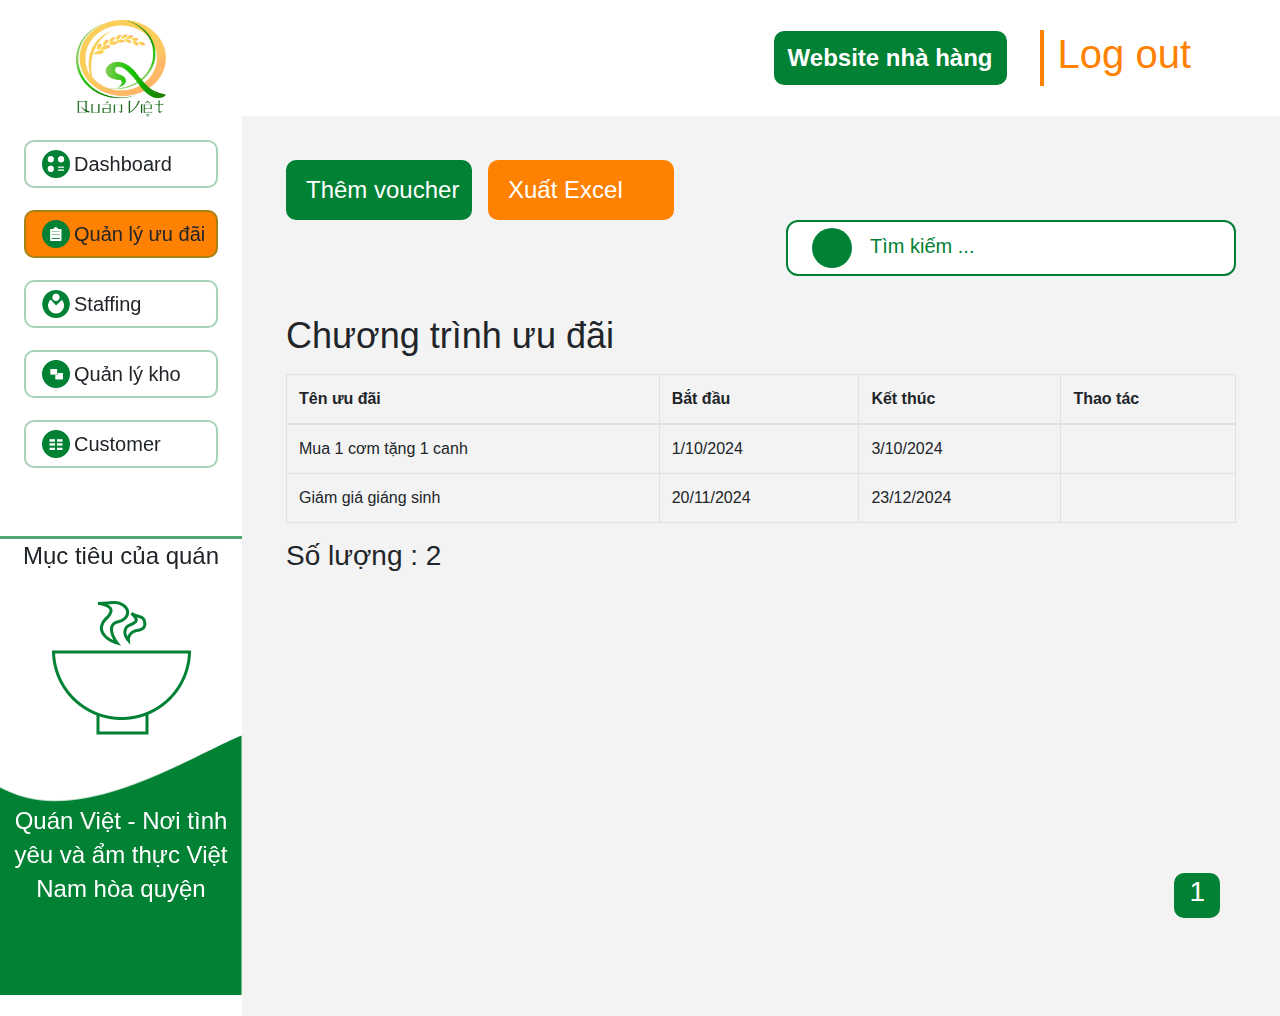
==== dashboard.html @ 126a93aa "update" ====
<!DOCTYPE html>
<html lang="en">
  <head>
    <title>Title</title>
    <!-- Required meta tags -->
    <meta charset="utf-8" />
    <meta
      name="viewport"
      content="width=device-width, initial-scale=1, shrink-to-fit=no"
    />

    <!-- Bootstrap CSS -->
    <link
      rel="stylesheet"
      href="https://stackpath.bootstrapcdn.com/bootstrap/4.3.1/css/bootstrap.min.css"
      integrity="sha384-ggOyR0iXCbMQv3Xipma34MD+dH/1fQ784/j6cY/iJTQUOhcWr7x9JvoRxT2MZw1T"
      crossorigin="anonymous"
    />
    <link
      rel="stylesheet"
      href="https://cdnjs.cloudflare.com/ajax/libs/font-awesome/6.6.0/css/all.min.css"
      integrity="sha512-Kc323vGBEqzTmouAECnVceyQqyqdsSiqLQISBL29aUW4U/M7pSPA/gEUZQqv1cwx4OnYxTxve5UMg5GT6L4JJg=="
      crossorigin="anonymous"
      referrerpolicy="no-referrer"
    />
    <link rel="stylesheet" href="./assets/css/dashboard.css" />
  </head>
  <body>
    <!-- Optional JavaScript -->
    <!-- jQuery first, then Popper.js, then Bootstrap JS -->
    <div class="app">
      <div class="dashboard__container">
        <div class="header">
          <button class="header__btn">
            <a href="https://fe-18.vercel.app/">Website nhà hàng</a>
          </button>
          <div class="header__logout">
            <h2 class="header__logout--text">Log out</h2>
            <i class="fa-solid fa-right-from-bracket header__logout--icon"></i>
          </div>
        </div>
        <div class="side__bar">
          <div class="side__bar--img">
            <img src="./assets/img/Asset 2 1.png" alt="" />
          </div>
          <div class="side__bar--list">
            <div class="side__bar--item">
              <img
                class="side__item--img"
                src="./assets/img/Group 51.png"
                alt=""
              />
              <h3 class="side__item--text">Dashboard</h3>
            </div>
            <div class="side__bar--item active">
              <img
                class="side__item--img"
                src="./assets/img/Group 157.png"
                alt=""
              />
              <h3 class="side__item--text">Quản lý ưu đãi</h3>
            </div>
            <div class="side__bar--item">
              <img
                class="side__item--img"
                src="./assets/img/Group 56.png"
                alt=""
              />
              <h3 class="side__item--text">Staffing</h3>
            </div>
            <div class="side__bar--item">
              <img
                class="side__item--img"
                src="./assets/img/Group 158.png"
                alt=""
              />
              <h3 class="side__item--text">Quản lý kho</h3>
            </div>
            <div class="side__bar--item">
              <img class="side__item--img" src="./assets/img/157.png" alt="" />
              <h3 class="side__item--text">Customer</h3>
            </div>
          </div>
          <div class="side__bar--goal">
            <h2 class="side__goal--heading">Mục tiêu của quán</h2>
            <img src="./assets/img/Group 131.png" alt="Phở" />
            <div class="side__goal--decs">
              <h3>Quán Việt - Nơi tình yêu và ẩm thực Việt Nam hòa quyện</h3>
            </div>
          </div>
        </div>
        <div class="content">
          <div class="content__function">
            <div
              class="content__function--item content__function--item-add"
              data-toggle="modal"
              data-target="#exampleModalCenter"
            >
              <i class="fa-solid fa-plus content__item--icon"></i>
              <h3 class="content__item--text">Thêm voucher</h3>
            </div>

            <div class="content__function--item content__function--item-export">
              <i class="fa-solid fa-upload content__item--icon"></i>
              <h3 class="content__item--text">Xuất Excel</h3>
            </div>
          </div>
          <div class="content__search">
            <div class="content__search--container">
              <div class="content__icon">
                <i
                  class="fa-solid fa-magnifying-glass content__search--icon"
                ></i>
              </div>
              <input
                type="text"
                class="content__search--input"
                placeholder="Tìm kiếm ..."
              />
            </div>
          </div>
          <div class="content__promotions">
            <h2>Chương trình ưu đãi</h2>
            <table class="table table-bordered">
              <thead>
                <tr>
                  <th>Tên ưu đãi</th>
                  <th>Bắt đầu</th>
                  <th>Kết thúc</th>
                  <th>Thao tác</th>
                </tr>
              </thead>
              <tbody>
                <tr>
                  <td>Mua 1 cơm tặng 1 canh</td>
                  <td>1/10/2024</td>
                  <td>3/10/2024</td>
                  <td>
                    <i
                      class="fa-regular fa-pen-to-square mr-16 promotions__icon"
                    ></i>
                    <i class="fa-solid fa-trash-can promotions__icon"></i>
                  </td>
                </tr>
                <tr>
                  <td>Giám giá giáng sinh</td>
                  <td>20/11/2024</td>
                  <td>23/12/2024</td>
                  <td>
                    <i
                      class="fa-regular fa-pen-to-square mr-16 promotions__icon"
                    ></i>
                    <i class="fa-solid fa-trash-can promotions__icon"></i>
                  </td>
                </tr>
              </tbody>
            </table>

            <div class="quantity__promotions">
              <h3>Số lượng : <span>2</span></h3>
            </div>
            <div class="pagination">
              <div class="pagination__icon">
                <i class="fa-solid fa-chevron-left"></i>
              </div>
              <div class="pagination__number"><h3>1</h3></div>
              <div class="pagination__icon">
                <i class="fa-solid fa-chevron-right"></i>
              </div>
            </div>
          </div>
        </div>
      </div>

      <!-- Modal thêm ưu đãi -->

      <!-- Button trigger modal -->

      <!-- Modal -->
      <div
        class="modal fade"
        id="exampleModalCenter"
        tabindex="-1"
        role="dialog"
        aria-labelledby="exampleModalCenterTitle"
        aria-hidden="true"
      >
        <div class="modal-dialog modal-dialog-centered" role="document">
          <div class="modal-content">
            <div class="modal-header">
              <h5 class="modal-title" id="exampleModalLongTitle">
                Modal title
              </h5>
              <button
                type="button"
                class="close"
                data-dismiss="modal"
                aria-label="Close"
              >
                <span aria-hidden="true">&times;</span>
              </button>
            </div>
            <div class="modal-body">...</div>
            <div class="modal-footer">
              <button
                type="button"
                class="btn btn-secondary"
                data-dismiss="modal"
              >
                Close
              </button>
              <button type="button" class="btn btn-primary">
                Save changes
              </button>
            </div>
          </div>
        </div>
      </div>
    </div>
    <script
      src="https://code.jquery.com/jquery-3.3.1.slim.min.js"
      integrity="sha384-q8i/X+965DzO0rT7abK41JStQIAqVgRVzpbzo5smXKp4YfRvH+8abtTE1Pi6jizo"
      crossorigin="anonymous"
    ></script>
    <script
      src="https://cdnjs.cloudflare.com/ajax/libs/popper.js/1.14.7/umd/popper.min.js"
      integrity="sha384-UO2eT0CpHqdSJQ6hJty5KVphtPhzWj9WO1clHTMGa3JDZwrnQq4sF86dIHNDz0W1"
      crossorigin="anonymous"
    ></script>
    <script
      src="https://stackpath.bootstrapcdn.com/bootstrap/4.3.1/js/bootstrap.min.js"
      integrity="sha384-JjSmVgyd0p3pXB1rRibZUAYoIIy6OrQ6VrjIEaFf/nJGzIxFDsf4x0xIM+B07jRM"
      crossorigin="anonymous"
    ></script>
  </body>
</html>
---- assets/css/dashboard.css ----
.header {
  display: flex;
  align-items: center;
  justify-content: flex-end;
  padding: 30px 79px 30px 0;
}

.header__btn {
  border: none;
  background-color: #008134;
  padding: 9px 14px;
  border-radius: 10px;
  margin-right: 33px;
}

.header__btn a {
  text-decoration: none;
  font-weight: 700;
  font-size: 24px;
  color: #fff;
  display: block;
}

.header__logout {
  display: flex;
  align-items: center;
  padding-left: 14px;
  border-left: 4px solid #ff8102;
  color: #ff8102;
}

.header__logout--text {
  font-weight: 500;
  font-size: 40px;
}

.header__logout--icon {
  font-size: 24px;
  margin-left: 10px;
}

.side__bar {
  width: 242px;
  position: fixed;
  top: 0;
  bottom: 0;
  z-index: 2;
}

.side__bar--img {
  display: flex;
  align-items: center;
  justify-content: center;
  padding: 20px 0;
}

.side__bar--img img {
  width: 90px;
  height: 100px;
}
.side__bar--list {
  padding: 0 24px;
  margin-bottom: 68px;
}

.side__bar--item {
  padding: 10px 0px 10px 16px;
  display: flex;
  align-items: center;
  width: 194px;
  height: 48px;
  border: 2px solid #00813459;
  border-radius: 10px;
  cursor: pointer;
}

.side__bar--item.active {
  background-color: #ff8102;
}

.side__bar--item:hover {
  opacity: 0.8;
  background-color: #ff8102;
  transition: all 0.3s;
  border: none;
}
.side__bar--item:first-child {
  margin-bottom: 22px;
}
.side__bar--item + .side__bar--item {
  margin-bottom: 22px;
}

.side__item--img {
  width: 28px;
  height: 28px;
  margin-right: 4px;
}

.side__item--text {
  font-weight: 500;
  font-size: 20px;
  line-height: 34px;
  margin-bottom: 0;
}
.side__bar--goal {
  display: flex;
  flex-direction: column;
  align-items: center;
  justify-content: center;
  border-top: 3px solid #008134b0;
}

.side__goal--heading {
  font-size: 24px;
  font-weight: 500;
  line-height: 34px;
}

.side__goal--decs {
  background: url("../img/138.png") top center / cover no-repeat;
  padding-top: 50%;
  height: 260px;
}

.side__goal--decs h3 {
  font-size: 24px;
  font-weight: 500;
  line-height: 34px;
  color: #fff;
  position: relative;
  top: -52px;
  text-align: center;
}
.content {
  margin-left: 242px;
  background-color: #f3f3f3;
  padding: 44px;
  height: 100vh;
}

.content__function {
  display: flex;
  align-items: center;
}

.content__function--item {
  display: flex;
  align-items: center;
  margin-right: 16px;
  padding: 10px 12px;
  border-radius: 10px;
  min-width: 186px;
  cursor: pointer;
}
.content__function--item:hover {
  opacity: 0.7;
  transition: all 0.3s ease;
}
.content__function--item-add {
  background-color: #008134;
}
.content__function--item-export {
  background-color: #ff8102;
}

.content__item--icon {
  font-size: 22px;
  color: #fff;
}

.content__item--text {
  margin-bottom: 0;
  margin-left: 8px;
  font-size: 24px;
  font-weight: 500;
  line-height: 40px;
  color: #fff;
}

.content__search {
  display: flex;
  justify-content: flex-end;
  align-items: center;
}

.content__search--container {
  background-color: #fff;
  padding: 6px 24px;
  width: 450px;
  display: flex;
  align-items: center;
  border-radius: 12px;
  border: 2px solid #008134;
}
.content__icon {
  width: 40px;
  height: 40px;
  background-color: #008134;
  display: flex;
  align-items: center;
  justify-content: center;
  border-radius: 50%;
}

.content__icon:hover {
  cursor: pointer;
  opacity: 0.7;
  transition: all 0.3s ease;
}
.content__search--icon {
  font-size: 20px;
  color: #fff;
}

.content__search--input {
  outline: none;
  border: none;
  list-style-type: none;
  border: transparent;
  display: block;
  flex-grow: 1;
  margin-left: 16px;
}

.content__search--input::placeholder {
  color: #008134;
  font-size: 20px;
}

.content__promotions {
  margin-top: 30px;
}

.content__promotions h2 {
  font-size: 36px;
  font-weight: 500;
  line-height: 60px;
}

.pagination {
  display: flex;
  align-items: center;
  margin-top: 300px;
  justify-content: flex-end;
}

.pagination__icon {
  cursor: pointer;
}

.pagination__icon i {
  font-size: 24px;
  color: #008134;
}

.pagination__number {
  padding: 2px 15px;
  background-color: #008134;
  border-radius: 10px;
  margin: 0 16px;
  cursor: pointer;
  color: #fff;
}

.pagination__number:hover {
  opacity: 0.7;
  transition: all 0.3s ease;
}

.mr-16 {
  margin-right: 16px;
}

.promotions__icon:hover {
  cursor: pointer;
  opacity: 0.8;
  transition: all 0.3s ease;
}
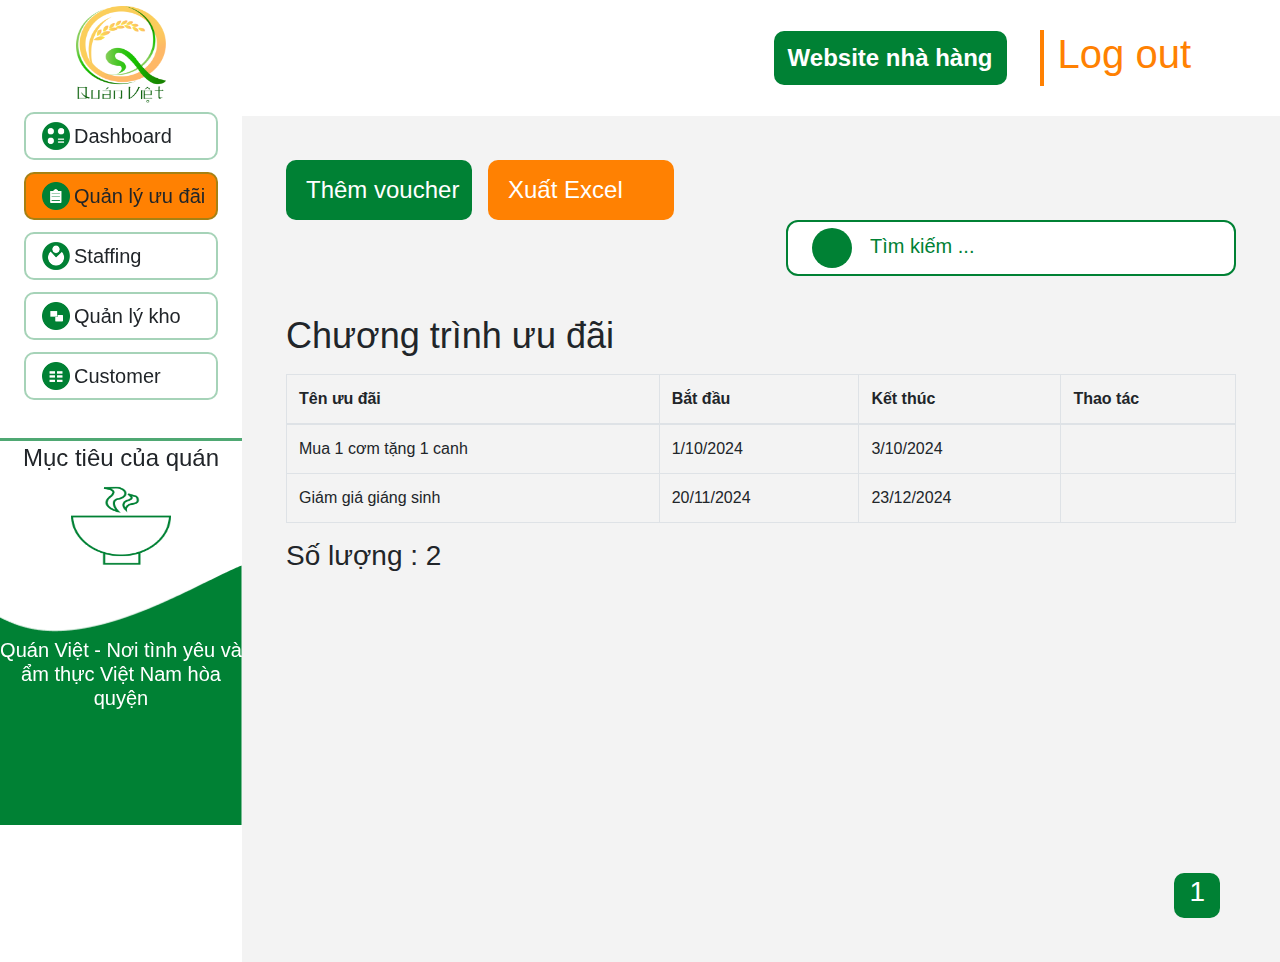
==== commit f84126ca: "fix" ====
--- a/dashboard.html
+++ b/dashboard.html
@@ -83,7 +83,11 @@
           </div>
           <div class="side__bar--goal">
             <h2 class="side__goal--heading">Mục tiêu của quán</h2>
-            <img src="./assets/img/Group 131.png" alt="Phở" />
+            <img
+              class="side__bar--goal--img"
+              src="./assets/img/Group 131.png"
+              alt="Phở"
+            />
             <div class="side__goal--decs">
               <h3>Quán Việt - Nơi tình yêu và ẩm thực Việt Nam hòa quyện</h3>
             </div>
--- a/assets/css/dashboard.css
+++ b/assets/css/dashboard.css
@@ -43,15 +43,14 @@
   width: 242px;
   position: fixed;
   top: 0;
-  bottom: 0;
-  z-index: 2;
+  /* z-index: 2; */
 }
 
 .side__bar--img {
   display: flex;
   align-items: center;
   justify-content: center;
-  padding: 20px 0;
+  padding: 6px 0;
 }
 
 .side__bar--img img {
@@ -60,7 +59,7 @@
 }
 .side__bar--list {
   padding: 0 24px;
-  margin-bottom: 68px;
+  margin-bottom: 38px;
 }
 
 .side__bar--item {
@@ -85,10 +84,10 @@
   border: none;
 }
 .side__bar--item:first-child {
-  margin-bottom: 22px;
+  margin-bottom: 12px;
 }
 .side__bar--item + .side__bar--item {
-  margin-bottom: 22px;
+  margin-bottom: 12px;
 }
 
 .side__item--img {
@@ -110,33 +109,37 @@
   justify-content: center;
   border-top: 3px solid #008134b0;
 }
-
+.side__bar--goal--img {
+  width: 100px;
+  height: 90px;
+}
 .side__goal--heading {
   font-size: 24px;
   font-weight: 500;
   line-height: 34px;
+  margin-bottom: 0;
 }
 
 .side__goal--decs {
   background: url("../img/138.png") top center / cover no-repeat;
-  padding-top: 50%;
+  padding-top: 30%;
   height: 260px;
 }
 
 .side__goal--decs h3 {
-  font-size: 24px;
-  font-weight: 500;
-  line-height: 34px;
-  color: #fff;
-  position: relative;
-  top: -52px;
+  font-size: 20px;
+  font-weight: 500;
+  /* line-height: 34px; */
+  color: #fff;
+  /* position: relative; */
+  /* top: -52px; */
   text-align: center;
 }
 .content {
   margin-left: 242px;
   background-color: #f3f3f3;
   padding: 44px;
-  height: 100vh;
+  height: 100%;
 }
 
 .content__function {
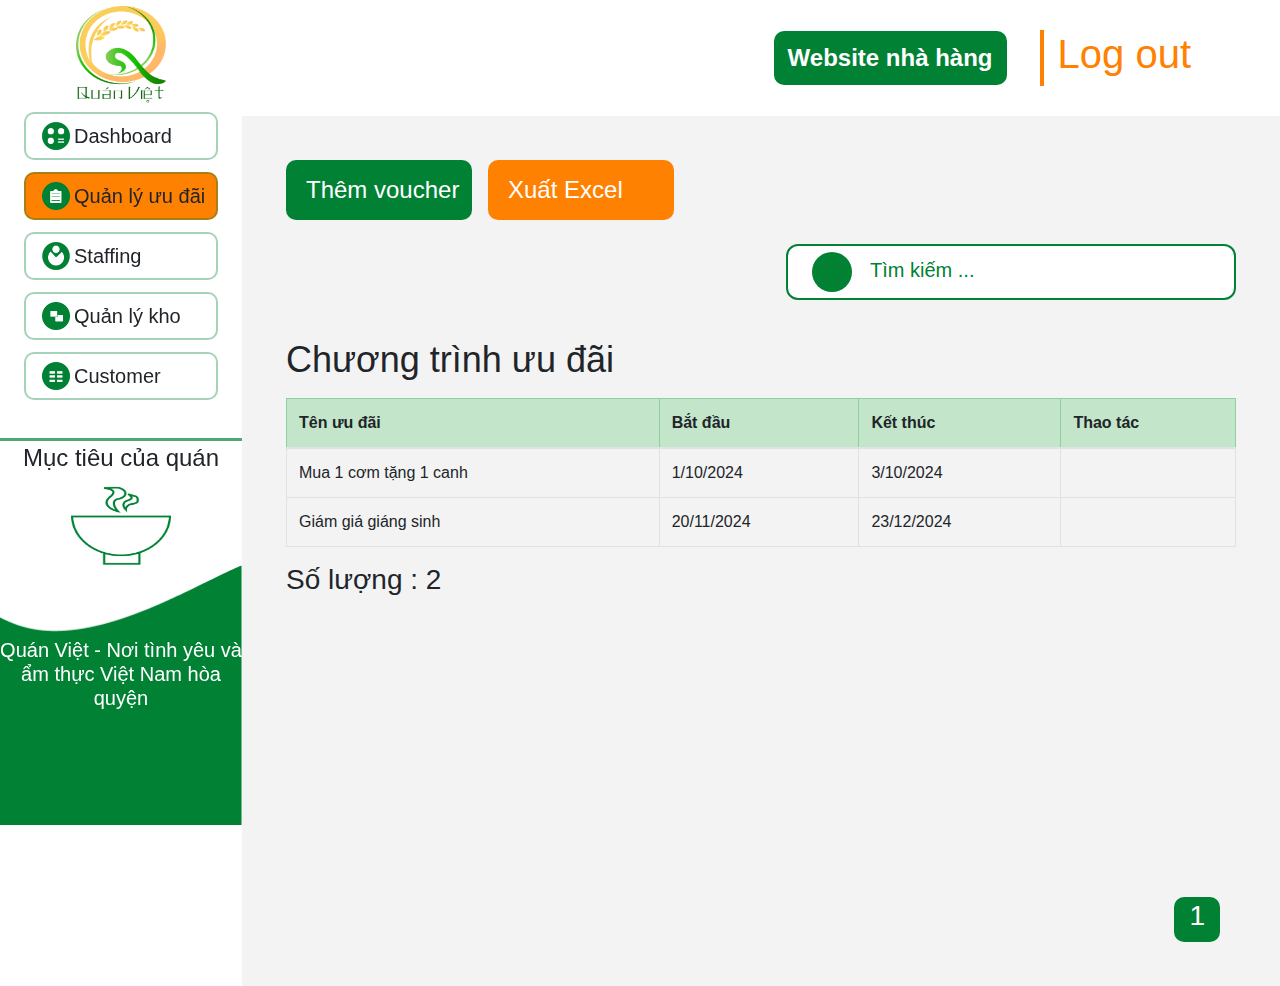
==== commit 08d3f10c: "update" ====
--- a/dashboard.html
+++ b/dashboard.html
@@ -127,7 +127,7 @@
             <h2>Chương trình ưu đãi</h2>
             <table class="table table-bordered">
               <thead>
-                <tr>
+                <tr class="table-success">
                   <th>Tên ưu đãi</th>
                   <th>Bắt đầu</th>
                   <th>Kết thúc</th>
@@ -143,7 +143,7 @@
                     <i
                       class="fa-regular fa-pen-to-square mr-16 promotions__icon"
                     ></i>
-                    <i class="fa-solid fa-trash-can promotions__icon"></i>
+                    <i class="fa-regular fa-trash-can promotions__icon"></i>
                   </td>
                 </tr>
                 <tr>
@@ -154,7 +154,7 @@
                     <i
                       class="fa-regular fa-pen-to-square mr-16 promotions__icon"
                     ></i>
-                    <i class="fa-solid fa-trash-can promotions__icon"></i>
+                    <i class="fa-regular fa-trash-can promotions__icon"></i>
                   </td>
                 </tr>
               </tbody>
--- a/assets/css/dashboard.css
+++ b/assets/css/dashboard.css
@@ -185,6 +185,7 @@
   display: flex;
   justify-content: flex-end;
   align-items: center;
+  margin-top: 24px;
 }
 
 .content__search--container {
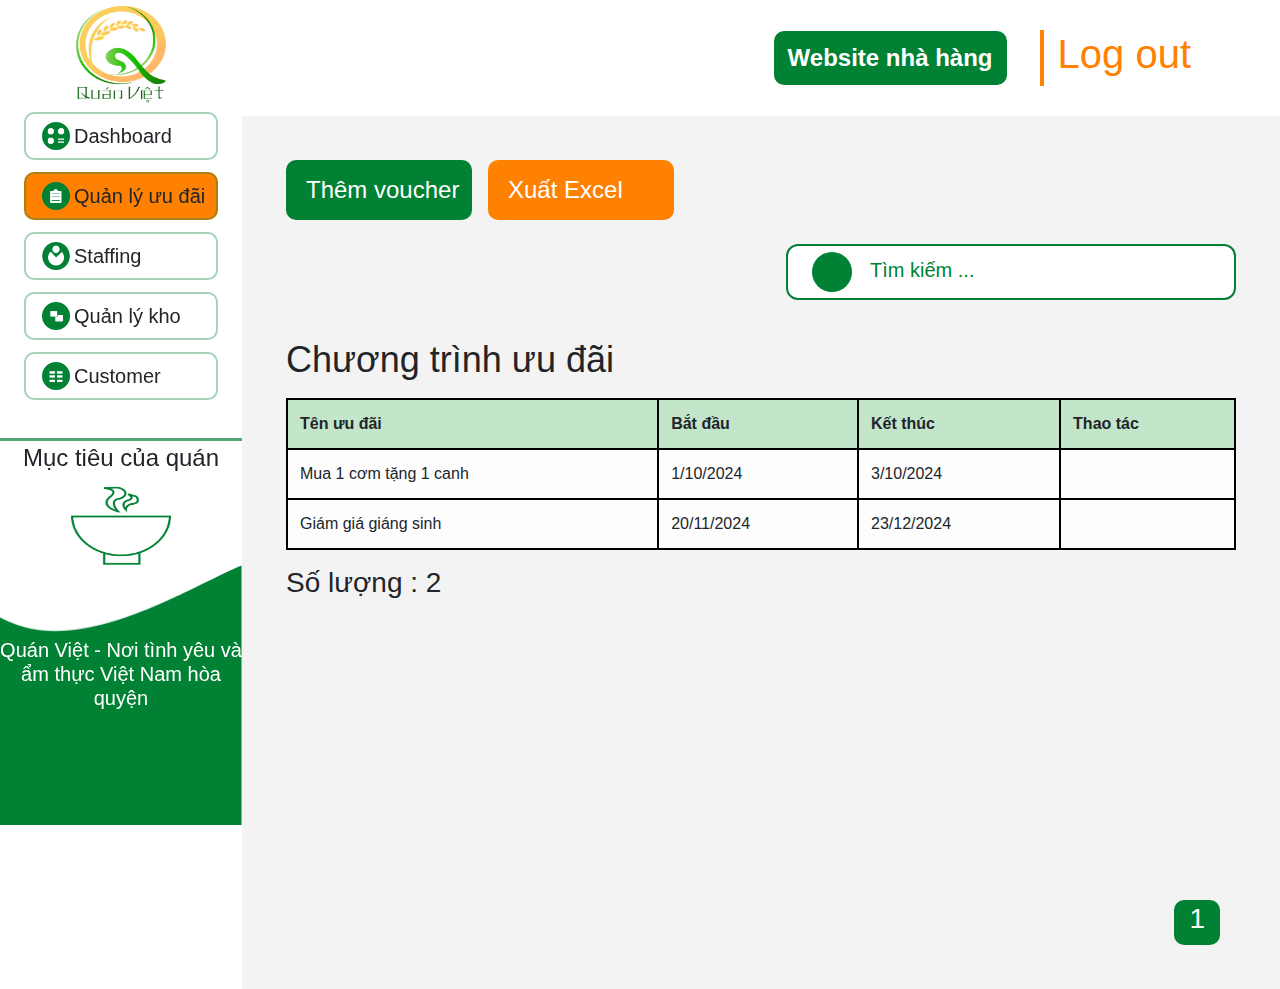
==== commit f21e2db7: "update" ====
--- a/dashboard.html
+++ b/dashboard.html
@@ -125,7 +125,7 @@
           </div>
           <div class="content__promotions">
             <h2>Chương trình ưu đãi</h2>
-            <table class="table table-bordered">
+            <table class="table table-bordered custom-border">
               <thead>
                 <tr class="table-success">
                   <th>Tên ưu đãi</th>
@@ -135,7 +135,7 @@
                 </tr>
               </thead>
               <tbody>
-                <tr>
+                <tr class="table-light">
                   <td>Mua 1 cơm tặng 1 canh</td>
                   <td>1/10/2024</td>
                   <td>3/10/2024</td>
@@ -146,7 +146,7 @@
                     <i class="fa-regular fa-trash-can promotions__icon"></i>
                   </td>
                 </tr>
-                <tr>
+                <tr class="table-light">
                   <td>Giám giá giáng sinh</td>
                   <td>20/11/2024</td>
                   <td>23/12/2024</td>
--- a/assets/css/dashboard.css
+++ b/assets/css/dashboard.css
@@ -281,3 +281,11 @@
   opacity: 0.8;
   transition: all 0.3s ease;
 }
+
+.table-bordered.custom-border {
+  border: 2px solid #000; /* Màu viền bảng */
+}
+.table-bordered.custom-border th,
+.table-bordered.custom-border td {
+  border: 2px solid #000; /* Màu viền giữa các ô */
+}
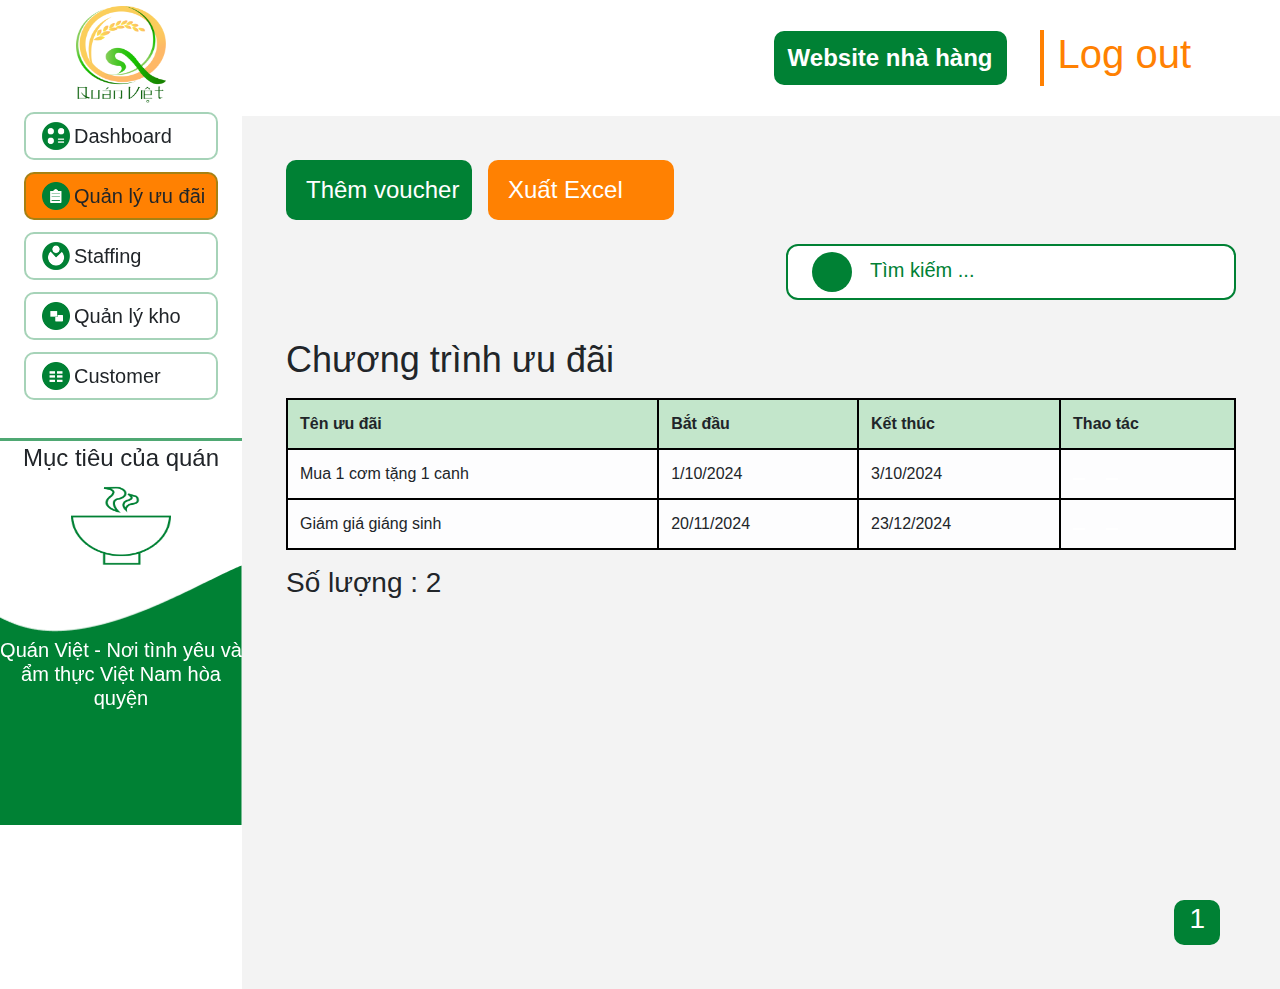
==== commit c310835f: "update" ====
--- a/dashboard.html
+++ b/dashboard.html
@@ -1,7 +1,7 @@
 <!DOCTYPE html>
 <html lang="en">
   <head>
-    <title>Title</title>
+    <title>Dash Board</title>
     <!-- Required meta tags -->
     <meta charset="utf-8" />
     <meta
@@ -125,51 +125,197 @@
           </div>
           <div class="content__promotions">
             <h2>Chương trình ưu đãi</h2>
-            <table class="table table-bordered custom-border">
-              <thead>
-                <tr class="table-success">
-                  <th>Tên ưu đãi</th>
-                  <th>Bắt đầu</th>
-                  <th>Kết thúc</th>
-                  <th>Thao tác</th>
-                </tr>
-              </thead>
-              <tbody>
-                <tr class="table-light">
-                  <td>Mua 1 cơm tặng 1 canh</td>
-                  <td>1/10/2024</td>
-                  <td>3/10/2024</td>
-                  <td>
-                    <i
-                      class="fa-regular fa-pen-to-square mr-16 promotions__icon"
-                    ></i>
-                    <i class="fa-regular fa-trash-can promotions__icon"></i>
-                  </td>
-                </tr>
-                <tr class="table-light">
-                  <td>Giám giá giáng sinh</td>
-                  <td>20/11/2024</td>
-                  <td>23/12/2024</td>
-                  <td>
-                    <i
-                      class="fa-regular fa-pen-to-square mr-16 promotions__icon"
-                    ></i>
-                    <i class="fa-regular fa-trash-can promotions__icon"></i>
-                  </td>
-                </tr>
-              </tbody>
-            </table>
-
-            <div class="quantity__promotions">
-              <h3>Số lượng : <span>2</span></h3>
-            </div>
-            <div class="pagination">
-              <div class="pagination__icon">
-                <i class="fa-solid fa-chevron-left"></i>
-              </div>
-              <div class="pagination__number"><h3>1</h3></div>
-              <div class="pagination__icon">
-                <i class="fa-solid fa-chevron-right"></i>
+            <!-- 
+            program gift -->
+            <div class="program__gift">
+              <div>
+                <table class="table table-bordered custom-border">
+                  <thead>
+                    <tr class="table-success">
+                      <th>Tên ưu đãi</th>
+                      <th>Bắt đầu</th>
+                      <th>Kết thúc</th>
+                      <th>Thao tác</th>
+                    </tr>
+                  </thead>
+                  <tbody class="tBody">
+                    <!-- <tr class="table-light">
+                      <td>Mua 1 cơm tặng 1 canh</td>
+                      <td>1/10/2024</td>
+                      <td>3/10/2024</td>
+                      <td>
+                        <button
+                          onclick="handleClickModal()"
+                          class="mr-16 promotions__icon"
+                        >
+                          <i class="fa-regular fa-pen-to-square"></i>
+                        </button>
+
+                        <button class="promotions__icon">
+                          <i class="fa-regular fa-trash-can"></i>
+                        </button>
+                      </td>
+                    </tr>
+                    <tr class="table-light">
+                      <td>Giám giá giáng sinh</td>
+                      <td>20/11/2024</td>
+                      <td>23/12/2024</td>
+                      <td>
+                        <button class="mr-16 promotions__icon">
+                          <i class="fa-regular fa-pen-to-square"></i>
+                        </button>
+
+                        <button class="promotions__icon">
+                          <i class="fa-regular fa-trash-can"></i>
+                        </button>
+                      </td>
+                    </tr> -->
+                  </tbody>
+                </table>
+                <div class="quantity__promotions">
+                  <h3>Số lượng : <span class="quantityLenght">2</span></h3>
+                </div>
+              </div>
+              <div class="pagination">
+                <div class="pagination__icon">
+                  <i class="fa-solid fa-chevron-left"></i>
+                </div>
+                <div class="pagination__number"><h3>1</h3></div>
+                <div class="pagination__icon">
+                  <i class="fa-solid fa-chevron-right"></i>
+                </div>
+              </div>
+            </div>
+            <!-- detail__gift -->
+            <div class="detail__gift d-none">
+              <div class="detail__gift--header">
+                <h3>Mua 1 cơm tặng 1 canh</h3>
+                <div class="gift__header--icon">
+                  <i
+                    onclick="handleHideModal()"
+                    class="fa-solid fa-xmark gift__icon--btn"
+                  ></i>
+                </div>
+              </div>
+              <div class="detail__gift--content">
+                <div class="tabs">
+                  <div class="tab-item active">Thông tin</div>
+                  <div class="tab-item">Hình thức ưu đãi</div>
+                  <div class="tab-item">Lịch sử ưu đãi</div>
+
+                  <div class="line"></div>
+                </div>
+
+                <!-- Tab content -->
+                <div class="tab-content">
+                  <div class="tab-pane active">
+                    <div class="row px-2 py-3">
+                      <div class="col-6">
+                        <form class="form__item">
+                          <div class="form-group form-group-item">
+                            <label for="voucher__gift">Mã ưu đãi</label>
+                            <input
+                              type="text"
+                              class="form-control"
+                              id="voucher__gift"
+                              value="MUD 001"
+                            />
+                          </div>
+                          <div class="form-group form-group-item">
+                            <label for="name__gift">Tên ưu đãi</label>
+                            <input
+                              type="text"
+                              class="form-control"
+                              id="name__gift"
+                              value="Mua 1 cơm tặng 1 canh"
+                            />
+                          </div>
+                          <div class="form-group form-group-item">
+                            <label for="name__gift">Điều kiện</label>
+                            <input
+                              type="text"
+                              class="form-control"
+                              id="name__gift"
+                              value="Áp dụng với tất cả khách hàng đến ăn tại quán khi order 1 suất cơm tấm có trị giá 150.000 VNĐ"
+                            />
+                          </div>
+                          <div class="form-group form-group-item">
+                            <label for="name__gift">Khác</label>
+                            <input
+                              type="text"
+                              class="form-control"
+                              id="name__gift"
+                              value="Chương trình ưu đãi không áp dụng song song với các chương trình khác"
+                            />
+                          </div>
+                        </form>
+                      </div>
+                      <div class="col-6">
+                        <form class="form__item">
+                          <div class="form-group form-group-item">
+                            <label for="voucher__gift">Ngày bắt đầu</label>
+                            <input
+                              type="text"
+                              class="form-control"
+                              id="voucher__gift"
+                              value="1/10/2024"
+                            />
+                          </div>
+                          <div class="form-group form-group-item">
+                            <label for="name__gift">Ngày kết thúc</label>
+                            <input
+                              type="text"
+                              class="form-control"
+                              id="name__gift"
+                              value="3/10/2024"
+                            />
+                          </div>
+                        </form>
+                      </div>
+                    </div>
+                    <div class="tab-btn">
+                      <button class="tab-btn-update">Sửa</button>
+                      <button class="tab-btn-delete">Xóa</button>
+                    </div>
+                  </div>
+                  <div class="tab-pane px-3">
+                    <h2 class="mt-5">Đồ ăn - Mua món tặng món</h2>
+                    <table class="table table-bordered custome-border">
+                      <thead>
+                        <tr class="table-success">
+                          <th class="text-center" scope="col">Món mua</th>
+                          <th class="text-center" scope="col">Món tặng</th>
+                        </tr>
+                      </thead>
+                      <tbody>
+                        <tr class="table-secondary">
+                          <td>Cơm tấm</td>
+                          <td>Canh bí ngô</td>
+                        </tr>
+                      </tbody>
+                    </table>
+                  </div>
+                  <div class="tab-pane px-3">
+                    <table class="table table-bordered custome-border">
+                      <thead>
+                        <tr class="table-success">
+                          <th class="text-center" scope="col">Mã ưu đãi</th>
+                          <th class="text-center" scope="col">
+                            Thời gian sử dụng
+                          </th>
+                          <th class="text-center" scope="col">Mã khách hàng</th>
+                        </tr>
+                      </thead>
+                      <tbody>
+                        <tr class="table-secondary">
+                          <td>MUD 001</td>
+                          <td>1/10/2024</td>
+                          <td>HK001</td>
+                        </tr>
+                      </tbody>
+                    </table>
+                  </div>
+                </div>
               </div>
             </div>
           </div>
@@ -181,6 +327,7 @@
       <!-- Button trigger modal -->
 
       <!-- Modal -->
+      <!--  -->
       <div
         class="modal fade"
         id="exampleModalCenter"
@@ -189,11 +336,14 @@
         aria-labelledby="exampleModalCenterTitle"
         aria-hidden="true"
       >
-        <div class="modal-dialog modal-dialog-centered" role="document">
+        <div
+          class="modal-dialog modal-lg modal-dialog-centered"
+          role="document"
+        >
           <div class="modal-content">
             <div class="modal-header">
               <h5 class="modal-title" id="exampleModalLongTitle">
-                Modal title
+                Thêm ưu đãi
               </h5>
               <button
                 type="button"
@@ -204,17 +354,126 @@
                 <span aria-hidden="true">&times;</span>
               </button>
             </div>
-            <div class="modal-body">...</div>
+            <div class="modal-body">
+              <div class="row">
+                <div class="col-6">
+                  <form class="form__item">
+                    <div class="form-group form-group-item">
+                      <label for="voucher__gift">Mã ưu đãi</label>
+                      <input
+                        type="text"
+                        class="form-control"
+                        id="voucher__gift"
+                        placeholder=""
+                      />
+                    </div>
+                    <div class="form-group form-group-item">
+                      <label for="name__gift">Tên ưu đãi</label>
+                      <input
+                        type="text"
+                        class="form-control"
+                        id="name__gift"
+                        placeholder=""
+                      />
+                    </div>
+                    <div class="form-group form-group-item">
+                      <label for="name__gift">Điều kiện</label>
+                      <input
+                        type="text"
+                        class="form-control"
+                        id="name__gift"
+                        placeholder=""
+                      />
+                    </div>
+                    <div class="form-group form-group-item">
+                      <label for="name__gift">Khác</label>
+                      <input
+                        type="text"
+                        class="form-control"
+                        id="name__gift"
+                        placeholder=""
+                      />
+                    </div>
+                  </form>
+                </div>
+                <div class="col-6">
+                  <form class="form__item">
+                    <div class="form-group form-group-item">
+                      <label for="voucher__gift">Ngày bắt đầu</label>
+                      <input
+                        type="text"
+                        class="form-control"
+                        id="voucher__gift"
+                        placeholder=""
+                      />
+                    </div>
+                    <div class="form-group form-group-item">
+                      <label for="name__gift">Ngày kết thúc</label>
+                      <input
+                        type="text"
+                        class="form-control"
+                        id="name__gift"
+                        placeholder=""
+                      />
+                    </div>
+                  </form>
+                </div>
+              </div>
+              <div class="incentives">
+                <div class="row">
+                  <div class="col-6 form__incentives">
+                    <h3>Hình thức ưu đãi</h3>
+                    <select
+                      class="form-select"
+                      aria-label="Default select example"
+                    >
+                      <option selected>Mua món tặng món</option>
+                      <option value="1">Món 1</option>
+                      <option value="2">Món 2</option>
+                    </select>
+                  </div>
+                </div>
+              </div>
+
+              <div class="food__gift-container">
+                <div class="row">
+                  <div class="col-6 food__gift">
+                    <h3>Món</h3>
+                    <select
+                      class="form-select"
+                      aria-label="Default select example"
+                    >
+                      <option selected></option>
+                      <option value="1">Cơm</option>
+                      <option value="2">Lẩu</option>
+                    </select>
+                  </div>
+                  <div class="row">
+                    <div class="col-6 food__gift">
+                      <h3>Ưu đãi</h3>
+                      <select
+                        class="form-select"
+                        aria-label="Default select example"
+                      >
+                        <option selected></option>
+                        <option value="1">Mì</option>
+                        <option value="2">Canh</option>
+                      </select>
+                    </div>
+                  </div>
+                </div>
+              </div>
+            </div>
             <div class="modal-footer">
               <button
                 type="button"
-                class="btn btn-secondary"
+                class="btn btn-success"
                 data-dismiss="modal"
               >
-                Close
+                Lưu
               </button>
-              <button type="button" class="btn btn-primary">
-                Save changes
+              <button type="button" class="btn btn-close" data-dismiss="modal">
+                Hủy
               </button>
             </div>
           </div>
@@ -236,5 +495,6 @@
       integrity="sha384-JjSmVgyd0p3pXB1rRibZUAYoIIy6OrQ6VrjIEaFf/nJGzIxFDsf4x0xIM+B07jRM"
       crossorigin="anonymous"
     ></script>
+    <script src="./js/main.js"></script>
   </body>
 </html>
--- a/assets/css/dashboard.css
+++ b/assets/css/dashboard.css
@@ -275,7 +275,13 @@
 .mr-16 {
   margin-right: 16px;
 }
-
+.promotions__icon {
+  border: none;
+  background-color: #fff;
+}
+.promotions__icon:focus {
+  outline: none;
+}
 .promotions__icon:hover {
   cursor: pointer;
   opacity: 0.8;
@@ -289,3 +295,201 @@
 .table-bordered.custom-border td {
   border: 2px solid #000; /* Màu viền giữa các ô */
 }
+
+.table-bordered.custome-border {
+  border: 2px solid #000; /* Màu viền bảng */
+}
+.table-bordered.custome-border th,
+.table-bordered.custome-border td {
+  border: 2px solid #000; /* Màu viền giữa các ô */
+}
+
+/* modal add gift  */
+
+.btn-close {
+  background-color: #ff8102;
+  color: #fff;
+}
+.btn-close:hover {
+  color: #fff;
+  opacity: 0.8;
+  transition: all 0.3 ease;
+}
+
+.form-group-item {
+  display: flex;
+  align-items: center;
+}
+
+.form-group-item label {
+  font-size: 14px;
+  font-weight: 600;
+  min-width: 60px;
+}
+.incentives {
+  padding-top: 8px;
+  padding-bottom: 16px;
+  border-top: 1px solid #008134;
+}
+.form__incentives {
+  display: flex;
+  align-items: center;
+}
+
+.form__incentives h3 {
+  margin-bottom: 0;
+  font-size: 16px;
+  color: #008134;
+  margin-right: 8px;
+}
+.food__gift-container {
+  padding-top: 34px;
+  border-top: 1px solid #008134;
+}
+
+.food__gift {
+  display: flex;
+  align-items: center;
+}
+
+.food__gift h3 {
+  margin-bottom: 0;
+  font-size: 16px;
+  color: #008134;
+  margin-right: 8px;
+  min-width: 60px;
+}
+
+.detail__gift {
+  border: 2px solid #008134;
+  max-width: 1100px;
+}
+
+.detail__gift--header {
+  display: flex;
+  align-items: center;
+  justify-content: space-between;
+  padding: 4px 0px;
+
+  background-color: #7abd98;
+  border-bottom: 2px solid #008134;
+}
+
+.detail__gift--header h3 {
+  padding: 0 16px;
+}
+
+.gift__header--icon {
+  margin-right: 24px;
+}
+
+.gift__header--icon i {
+  font-size: 24px;
+  cursor: pointer;
+  color: #ff8102;
+  opacity: 0.8;
+}
+
+.gift__header--icon i:hover {
+  color: #fff;
+  opacity: 1;
+  transition: all 0.3 ease;
+}
+
+/* 
+tabs */
+
+.tabs {
+  display: flex;
+  position: relative;
+}
+.tabs .line {
+  position: absolute;
+  left: 0;
+  bottom: 0;
+  width: 0;
+  height: 6px;
+  border-radius: 15px;
+  background-color: #0081347a;
+  transition: all 0.2s ease;
+}
+.tab-item {
+  min-width: 33.3333%;
+  padding: 16px 20px 11px 20px;
+  font-size: 20px;
+  text-align: center;
+  color: #000;
+  background-color: #0081347a;
+  border-bottom: 5px solid transparent;
+  opacity: 1;
+  font-weight: 600;
+  cursor: pointer;
+  transition: all 0.5s ease;
+}
+
+.tab-icon {
+  font-size: 24px;
+  width: 32px;
+  position: relative;
+  top: 2px;
+}
+.tab-item:hover {
+  opacity: 1;
+  background-color: #c1d9cb;
+  border-color: #c1d9cb;
+}
+.tab-item.active {
+  opacity: 0.7;
+}
+.tab-content {
+  padding: 28px 0;
+}
+.tab-pane {
+  color: #333;
+  min-height: 360px;
+  display: none;
+}
+.tab-pane.active {
+  display: block;
+}
+.tab-pane h2 {
+  font-size: 24px;
+  margin-bottom: 8px;
+}
+
+.tab-btn {
+  display: flex;
+  align-items: center;
+  justify-content: flex-end;
+  flex-grow: 1;
+  margin-right: 50px;
+}
+
+.tab-btn-update {
+  outline: none;
+  border: none;
+
+  min-width: 120px;
+  background-color: #008134;
+  color: #fff;
+  font-weight: 600;
+  border-radius: 5px;
+  padding: 4px 0;
+}
+
+.tab-btn-update:hover,
+.tab-btn-delete:hover {
+  opacity: 0.8;
+}
+
+.tab-btn-delete {
+  border: none;
+  outline: none;
+  min-width: 120px;
+  background-color: #ff8102;
+  color: #fff;
+  font-weight: 600;
+  border-radius: 5px;
+  padding: 4px 0;
+  margin-left: 24px;
+}
